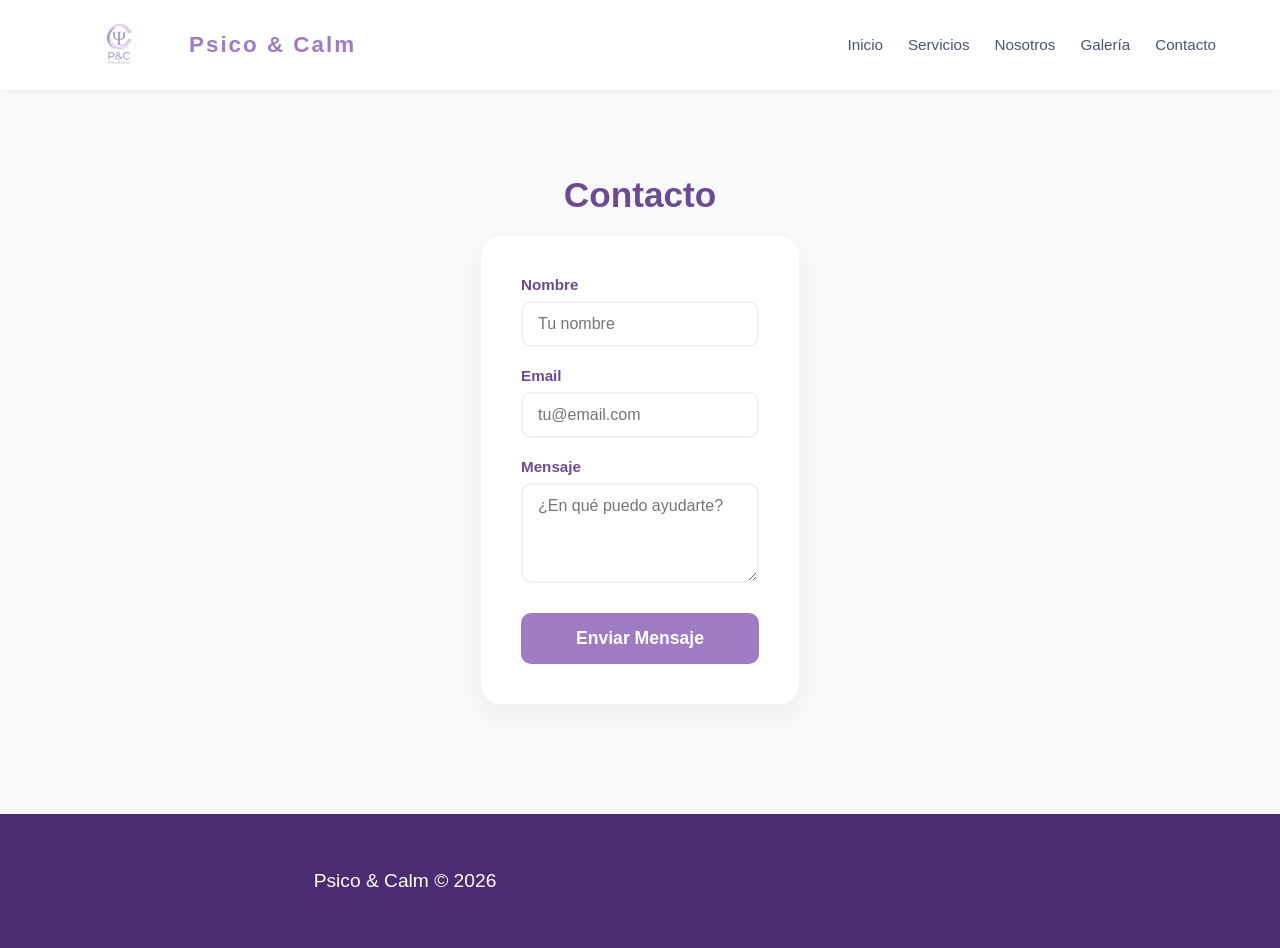
==== contacto.html @ 7fb34bec "Estructura de navegación y páginas de contacto y nosotros" ====
<!DOCTYPE html>
<html lang="es">
<head>
    <meta charset="UTF-8">
    <meta name="viewport" content="width=device-width, initial-scale=1.0">
    <title>Contacto - Psico & Calm</title>
    <link rel="stylesheet" href="css/style.css">
</head>
<body>
    <header>
        <nav>
            <div class="logo">
                <a href="index.html">
                    <img src="imagenes/logo.png" alt="Logo" class="logo-img">
                </a>
                <div class="texto-logo">
                    <span class="nombre-logo">Psico & Calm</span>
                </div>
            </div>
            <ul>
                <li><a href="index.html">Inicio</a></li>
                <li><a href="servicios.html">Servicios</a></li>
                <li><a href="nosotros.html">Nosotros</a></li>
                <li><a href="galería.html">Galería</a></li>
                <li><a href="contacto.html">Contacto</a></li>
            </ul>
        </nav>
    </header>

    <main class="contacto-container">
        <h1>Contacto</h1>
        <form class="formulario-contacto">
            <div class="campo">
                <label>Nombre</label>
                <input type="text" required placeholder="Tu nombre">
            </div>
            <div class="campo">
                <label>Email</label>
                <input type="email" required placeholder="tu@email.com">
            </div>
            <div class="campo">
                <label>Mensaje</label>
                <textarea rows="4" placeholder="¿En qué puedo ayudarte?"></textarea>
            </div>
            <button type="submit" class="btn-enviar">Enviar Mensaje</button>
        </form>
    </main>

    <footer>
        <p>Psico & Calm © 2026</p>
    </footer>
</body>
</html>
---- css/style.css ----
/* 1. ESTRUCTURA GLOBAL */
body {
    display: flex;
    flex-direction: column;
    min-height: 100vh;
    margin: 0;
    font-family: 'Segoe UI', Tahoma, Geneva, Verdana, sans-serif;
    background-color: #f9f9fb;
}

/* 2. HEADER Y NAVEGACIÓN */
header {
    background-color: #ffffff;
    padding: 10px 5%;
    position: sticky;
    top: 0;
    z-index: 1000;
    box-shadow: 0 2px 10px rgba(0,0,0,0.05);
}

nav {
    display: flex;
    justify-content: space-between;
    align-items: center;
    min-height: 70px;
}

.logo {
    display: flex;
    align-items: center;
    gap: 15px;
}

.logo-img {
    height: 60px;
    width: auto;
    transition: transform 0.3s ease;
}

.texto-logo {
    display: flex;
    flex-direction: column;
}

.nombre-logo {
    font-size: 1.4rem;
    letter-spacing: 2px;
    font-weight: bold;
    color: #9f7bc3;
}

.especialidad {
    font-size: 0.75rem;
    letter-spacing: 4px;
    text-transform: uppercase;
    color: #718096;
}

nav ul {
    list-style: none;
    display: flex;
    gap: 25px;
    margin: 0;
    padding: 0;
}

nav ul li a {
    text-decoration: none;
    color: #4a5568;
    font-weight: 500;
    font-size: 0.95rem;
    transition: color 0.3s;
}

nav ul li a:hover {
    color: #9f7bc3;
}

/* 3. CONTENIDO PRINCIPAL (MAIN) */
main {
    flex: 1;
}

h1 {
    color: #6a4c93;
    font-size: 2.2rem;
    text-align: center;
    line-height: 1.2;
    margin-bottom: 20px;
    max-width: 800px;
}

p {
    color: #555555;
    font-size: 1.15rem;
    line-height: 1.8;
    max-width: 750px;
    margin: 0 auto 30px;
    text-align: center;
    font-style: italic;
}

.resaltado {
    color: #9f7bc3;
    font-weight: 600;
    border-bottom: 2px solid #e9d8fd;
}

/* 4. BIENESTAR MENTAL */
.bienestar-mental {
    background-image: linear-gradient(rgba(255, 255, 255, 0.7), rgba(255, 255, 255, 0.7)), url('psicologo.png');
    background-size: cover;
    background-position: center;
    min-height: 70vh;
    display: flex;
    flex-direction: column;
    justify-content: center;
    align-items: center;
    text-align: center;
    padding: 40px 20px;
}

/* 5. EL CARTEL - EXPERIENCIA */
.experiencia {
    background: linear-gradient(135deg, #4b2c71 0%, #331c4e 100%);
    color: #ffffff;
    border-radius: 30px;
    box-shadow: 0 20px 40px rgba(0, 0, 0, 0.2);
    padding: 50px 40px;
    max-width: 700px;
    margin: 60px auto;
    text-align: center;
    position: relative;
    overflow: hidden;
    border-left: none; /* Quitamos el borde lateral aquí */
}

.experiencia h3 {
    color: #fff !important;
    border-bottom: 1px solid rgba(255,255,255,0.2) !important;
}

.experiencia h3::before {
    content: '🧠';
    display: block;
    font-size: 2.5rem;
    margin-bottom: 10px;
}

.experiencia li {
    color: #e2e8f0 !important;
}

/* 6. TARJETAS DE ARTÍCULOS */
article {
    background-color: #ffffff;
    padding: 40px;
    margin: 30px auto;
    max-width: 550px;
    border-radius: 15px;
    border-left: 6px solid #9f7bc3;
    box-shadow: 0 10px 25px rgba(0, 0, 0, 0.05);
    transition: transform 0.3s ease;
}

article:hover {
    transform: translateY(-5px);
    box-shadow: 0 15px 35px rgba(159, 123, 195, 0.2);
}

article h2, article h3 {
    color: #7d5ba6;
    margin-top: 0;
    margin-bottom: 20px;
    font-size: 1.6rem;
    border-bottom: 1px solid #edf2f7;
    padding-bottom: 10px;
}

/* 7. LISTAS Y CHECKS */
article ul {
    list-style: none;
    padding: 0;
}

article li {
    position: relative;
    padding-left: 35px;
    margin-bottom: 15px;
    color: #4a5568;
    line-height: 1.6;
    text-align: left;
}

article li::before {
    content: '✓';
    position: absolute;
    left: 0;
    color: #9f7bc3;
    font-weight: bold;
    font-size: 1.2rem;
}

.experiencia li::before {
    color: #d8b4fe;
}

/* 8. ANIMACIONES */
@keyframes aparecerSuave {
    from {
        opacity: 0;
        transform: translateY(20px);
    }
    to {
        opacity: 1;
        transform: translateY(0);
    }
}

.bienestar-mental h1 { animation: aparecerSuave 1s ease-out forwards; }
.bienestar-mental p { opacity: 0; animation: aparecerSuave 1s ease-out 0.4s forwards; }

.experiencia li { opacity: 0; }
.experiencia li:nth-child(1) { animation: aparecerSuave 0.8s ease-out 0.8s forwards; }
.experiencia li:nth-child(2) { animation: aparecerSuave 0.8s ease-out 1.0s forwards; }
.experiencia li:nth-child(3) { animation: aparecerSuave 0.8s ease-out 1.2s forwards; }

/* 9. FOOTER */
footer {
    background-color: #4b2c71;
    color: #ffffff;
    text-align: center;
    padding: 40px 20px;
    margin-top: 50px;
}

footer p {
    color: white;
    font-size: 1.2rem;
    margin: 10px; /* Se agregó la unidad 'px' y el ';' */
    font-style: normal;
}
/* 10. ESTILOS DE CONTACTO */
.contacto-container {
    padding: 60px 20px;
    max-width: 600px;
    margin: 0 auto;
}

.formulario-contacto {
    background-color: #ffffff;
    padding: 40px;
    border-radius: 20px;
    box-shadow: 0 10px 30px rgba(0, 0, 0, 0.05);
    display: flex;
    flex-direction: column;
    gap: 20px;
}

.campo {
    display: flex;
    flex-direction: column;
    gap: 8px;
    text-align: left;
}

.campo label {
    color: #6a4c93;
    font-weight: 600;
    font-size: 0.95rem;
}

.campo input, .campo textarea {
    padding: 12px 15px;
    border: 2px solid #edf2f7;
    border-radius: 10px;
    font-family: inherit;
    font-size: 1rem;
    transition: border-color 0.3s ease;
}

.campo input:focus, .campo textarea:focus {
    outline: none;
    border-color: #9f7bc3;
    background-color: #fdfbff;
}

.btn-enviar {
    background-color: #9f7bc3;
    color: white;
    padding: 15px;
    border: none;
    border-radius: 10px;
    font-size: 1.1rem;
    font-weight: bold;
    cursor: pointer;
    transition: background-color 0.3s ease, transform 0.2s ease;
    margin-top: 10px;
}

.btn-enviar:hover {
    background-color: #7d5ba6;
    transform: translateY(-2px);
}
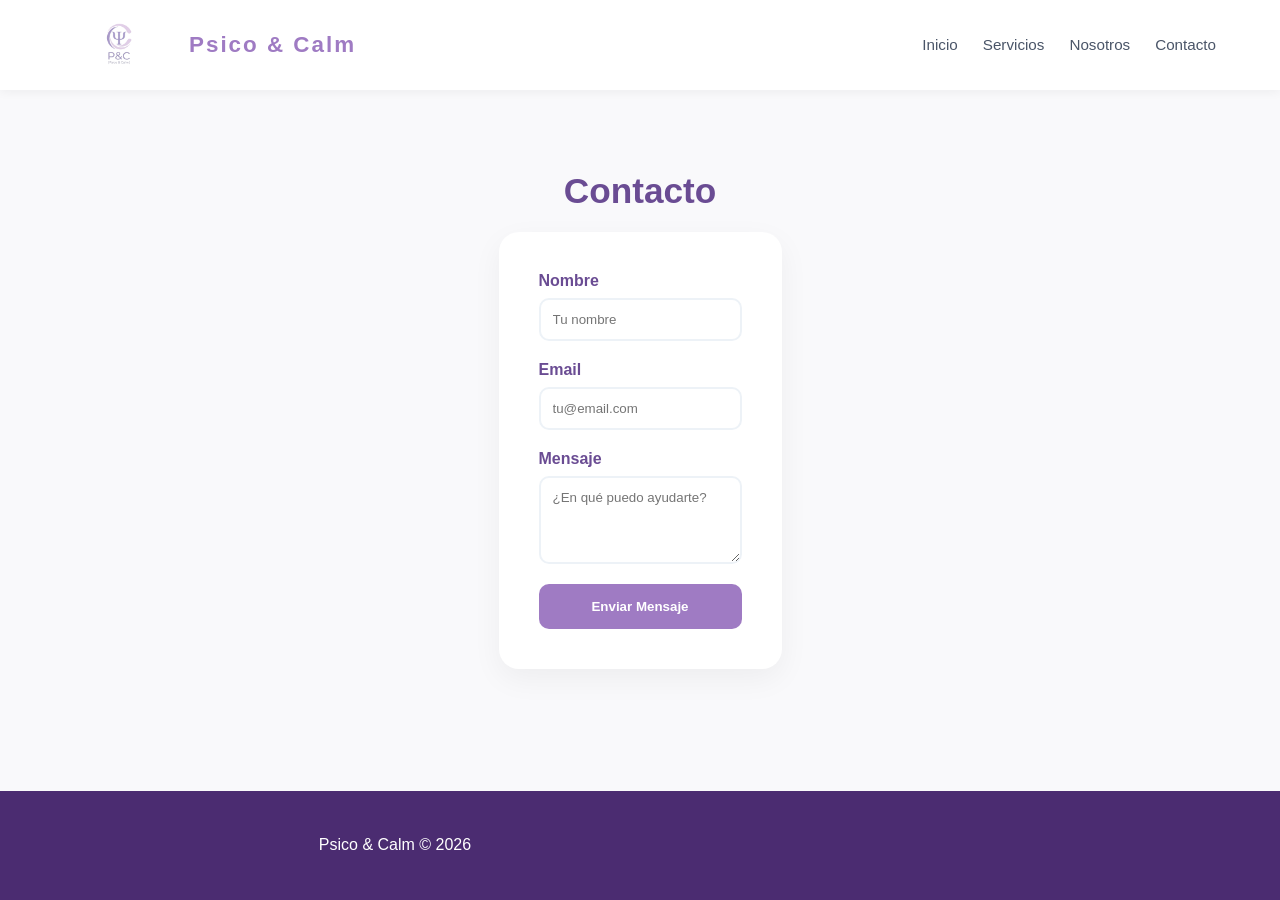
==== commit 2438b188: "docs: agregado README y finalización de páginas de servicios y nosotros" ====
--- a/contacto.html
+++ b/contacto.html
@@ -21,7 +21,6 @@
                 <li><a href="index.html">Inicio</a></li>
                 <li><a href="servicios.html">Servicios</a></li>
                 <li><a href="nosotros.html">Nosotros</a></li>
-                <li><a href="galería.html">Galería</a></li>
                 <li><a href="contacto.html">Contacto</a></li>
             </ul>
         </nav>
--- a/css/style.css
+++ b/css/style.css
@@ -37,16 +37,12 @@
     transition: transform 0.3s ease;
 }
 
-.texto-logo {
-    display: flex;
-    flex-direction: column;
-}
-
 .nombre-logo {
     font-size: 1.4rem;
     letter-spacing: 2px;
     font-weight: bold;
     color: #9f7bc3;
+    display: block;
 }
 
 .especialidad {
@@ -86,7 +82,7 @@
     font-size: 2.2rem;
     text-align: center;
     line-height: 1.2;
-    margin-bottom: 20px;
+    margin: 20px auto;
     max-width: 800px;
 }
 
@@ -97,7 +93,6 @@
     max-width: 750px;
     margin: 0 auto 30px;
     text-align: center;
-    font-style: italic;
 }
 
 .resaltado {
@@ -106,52 +101,21 @@
     border-bottom: 2px solid #e9d8fd;
 }
 
-/* 4. BIENESTAR MENTAL */
-.bienestar-mental {
-    background-image: linear-gradient(rgba(255, 255, 255, 0.7), rgba(255, 255, 255, 0.7)), url('psicologo.png');
+/* 4. SECCIÓN HERO (BIENESTAR MENTAL) */
+.bienestar-mental, .servicios-hero {
+    /* RUTA CORREGIDA: sale de css/ y entra a imagenes/ */
+    background-image: linear-gradient(rgba(255, 255, 255, 0.75), rgba(255, 255, 255, 0.75)), url('../imagenes/psicologo.png');
     background-size: cover;
     background-position: center;
-    min-height: 70vh;
-    display: flex;
-    flex-direction: column;
-    justify-content: center;
-    align-items: center;
-    text-align: center;
-    padding: 40px 20px;
-}
-
-/* 5. EL CARTEL - EXPERIENCIA */
-.experiencia {
-    background: linear-gradient(135deg, #4b2c71 0%, #331c4e 100%);
-    color: #ffffff;
-    border-radius: 30px;
-    box-shadow: 0 20px 40px rgba(0, 0, 0, 0.2);
-    padding: 50px 40px;
-    max-width: 700px;
-    margin: 60px auto;
-    text-align: center;
-    position: relative;
-    overflow: hidden;
-    border-left: none; /* Quitamos el borde lateral aquí */
-}
-
-.experiencia h3 {
-    color: #fff !important;
-    border-bottom: 1px solid rgba(255,255,255,0.2) !important;
-}
-
-.experiencia h3::before {
-    content: '🧠';
-    display: block;
-    font-size: 2.5rem;
-    margin-bottom: 10px;
-}
-
-.experiencia li {
-    color: #e2e8f0 !important;
-}
-
-/* 6. TARJETAS DE ARTÍCULOS */
+    padding: 80px 20px;
+    text-align: center;
+}
+
+.bienestar-mental p {
+    font-style: italic;
+}
+
+/* 5. TARJETAS DE ARTÍCULOS (GENERAL) */
 article {
     background-color: #ffffff;
     padding: 40px;
@@ -177,7 +141,7 @@
     padding-bottom: 10px;
 }
 
-/* 7. LISTAS Y CHECKS */
+/* 6. LISTAS CON CHECKS */
 article ul {
     list-style: none;
     padding: 0;
@@ -188,7 +152,6 @@
     padding-left: 35px;
     margin-bottom: 15px;
     color: #4a5568;
-    line-height: 1.6;
     text-align: left;
 }
 
@@ -198,49 +161,67 @@
     left: 0;
     color: #9f7bc3;
     font-weight: bold;
-    font-size: 1.2rem;
-}
-
-.experiencia li::before {
-    color: #d8b4fe;
-}
-
-/* 8. ANIMACIONES */
-@keyframes aparecerSuave {
-    from {
-        opacity: 0;
-        transform: translateY(20px);
-    }
-    to {
-        opacity: 1;
-        transform: translateY(0);
-    }
-}
-
-.bienestar-mental h1 { animation: aparecerSuave 1s ease-out forwards; }
-.bienestar-mental p { opacity: 0; animation: aparecerSuave 1s ease-out 0.4s forwards; }
-
-.experiencia li { opacity: 0; }
-.experiencia li:nth-child(1) { animation: aparecerSuave 0.8s ease-out 0.8s forwards; }
-.experiencia li:nth-child(2) { animation: aparecerSuave 0.8s ease-out 1.0s forwards; }
-.experiencia li:nth-child(3) { animation: aparecerSuave 0.8s ease-out 1.2s forwards; }
-
-/* 9. FOOTER */
-footer {
-    background-color: #4b2c71;
+}
+
+/* 7. SECCIÓN ESPECIAL (EXPERIENCIA / CARTEL) */
+.experiencia {
+    background: linear-gradient(135deg, #4b2c71 0%, #331c4e 100%);
     color: #ffffff;
-    text-align: center;
-    padding: 40px 20px;
-    margin-top: 50px;
-}
-
-footer p {
-    color: white;
-    font-size: 1.2rem;
-    margin: 10px; /* Se agregó la unidad 'px' y el ';' */
+    border-radius: 30px;
+    max-width: 700px;
+    border-left: none; /* Sin borde para el destacado */
+}
+
+.experiencia h3 {
+    color: #fff !important;
+    border-bottom-color: rgba(255,255,255,0.2) !important;
+}
+
+.experiencia li { color: #e2e8f0 !important; }
+.experiencia li::before { color: #d8b4fe !important; }
+
+/* 8. SERVICIOS (FLEXBOX DINÁMICO) */
+.contenedor-servicios {
+    display: flex;
+    flex-wrap: wrap;
+    justify-content: center;
+    gap: 30px;
+    padding: 60px 5%;
+    max-width: 1200px;
+    margin: 0 auto;
+}
+
+.tarjeta-servicio {
+    background-color: #ffffff;
+    flex: 1 1 300px; /* Crece y se achica, base de 300px */
+    max-width: 350px;
+    padding: 40px 30px;
+    border-radius: 20px;
+    border-left: none; /* Reseteamos estilo de article general */
+    border-bottom: 5px solid #9f7bc3;
+    text-align: center;
+    display: flex;
+    flex-direction: column;
+    align-items: center;
+}
+
+.tarjeta-servicio h3 {
+    border-bottom: none !important;
+    padding-bottom: 0 !important;
+}
+
+.tarjeta-servicio p {
+    font-size: 1rem;
     font-style: normal;
-}
-/* 10. ESTILOS DE CONTACTO */
+    margin-bottom: 0;
+}
+
+.icono-servicio {
+    font-size: 3rem;
+    margin-bottom: 15px;
+}
+
+/* 9. FORMULARIO DE CONTACTO */
 .contacto-container {
     padding: 60px 20px;
     max-width: 600px;
@@ -264,25 +245,18 @@
     text-align: left;
 }
 
-.campo label {
-    color: #6a4c93;
-    font-weight: 600;
-    font-size: 0.95rem;
-}
+.campo label { color: #6a4c93; font-weight: 600; }
 
 .campo input, .campo textarea {
-    padding: 12px 15px;
+    padding: 12px;
     border: 2px solid #edf2f7;
     border-radius: 10px;
     font-family: inherit;
-    font-size: 1rem;
-    transition: border-color 0.3s ease;
 }
 
 .campo input:focus, .campo textarea:focus {
     outline: none;
     border-color: #9f7bc3;
-    background-color: #fdfbff;
 }
 
 .btn-enviar {
@@ -291,14 +265,114 @@
     padding: 15px;
     border: none;
     border-radius: 10px;
-    font-size: 1.1rem;
     font-weight: bold;
     cursor: pointer;
-    transition: background-color 0.3s ease, transform 0.2s ease;
-    margin-top: 10px;
-}
-
-.btn-enviar:hover {
-    background-color: #7d5ba6;
-    transform: translateY(-2px);
-}+    transition: 0.3s;
+}
+
+.btn-enviar:hover { background-color: #7d5ba6; transform: translateY(-2px); }
+
+/* --- SECCIÓN NOSOTROS (SOBRE MÍ) --- */
+.sobre-mi-container {
+    display: flex;
+    flex-wrap: wrap;
+    align-items: center;
+    justify-content: center;
+    gap: 50px;
+    padding: 80px 10%;
+    max-width: 1200px;
+    margin: 0 auto;
+}
+
+.sobre-mi-foto img {
+    width: 100%;
+    max-width: 400px;
+    border-radius: 30px;
+    box-shadow: 20px 20px 0px #e9d8fd; /* Detalle decorativo violeta */
+}
+
+.sobre-mi-texto {
+    flex: 1;
+    min-width: 300px;
+    text-align: left;
+}
+
+.sobre-mi-texto h1 {
+    text-align: left;
+    margin-left: 0;
+}
+
+.formacion-badges {
+    display: flex;
+    gap: 10px;
+    flex-wrap: wrap;
+    margin-top: 20px;
+}
+
+.formacion-badges span {
+    background-color: #9f7bc3;
+    color: white;
+    padding: 5px 15px;
+    border-radius: 20px;
+    font-size: 0.85rem;
+    font-weight: 600;
+}
+
+/* --- SECCIÓN METODOLOGÍA --- */
+.metodologia {
+    background-color: #ffffff;
+    padding: 80px 10%;
+    text-align: center;
+}
+
+.metodologia h2 {
+    color: #6a4c93;
+    margin-bottom: 40px;
+    font-size: 2rem;
+}
+
+.metodologia-grid {
+    display: flex;
+    flex-wrap: wrap;
+    gap: 30px;
+    justify-content: center;
+}
+
+.metodo-item {
+    background-color: #f9f9fb;
+    padding: 30px;
+    border-radius: 20px;
+    flex: 1 1 250px;
+    max-width: 350px;
+    transition: 0.3s;
+}
+
+.metodo-item:hover {
+    background-color: #f3eff9;
+}
+
+.metodo-item h3 {
+    color: #9f7bc3;
+    margin-bottom: 15px;
+    border: none !important; /* Limpieza de bordes previos */
+}
+
+/* 10. ANIMACIONES */
+@keyframes aparecer {
+    from { opacity: 0; transform: translateY(20px); }
+    to { opacity: 1; transform: translateY(0); }
+}
+
+.bienestar-mental h1 { animation: aparecer 1s forwards; }
+.bienestar-mental p { opacity: 0; animation: aparecer 1s 0.4s forwards; }
+
+/* 11. FOOTER */
+footer {
+    background-color: #4b2c71;
+    color: #ffffff;
+    text-align: center;
+    padding: 40px 20px;
+    margin-top: 50px;
+}
+
+footer p { color: white; margin: 0; font-size: 1rem; }
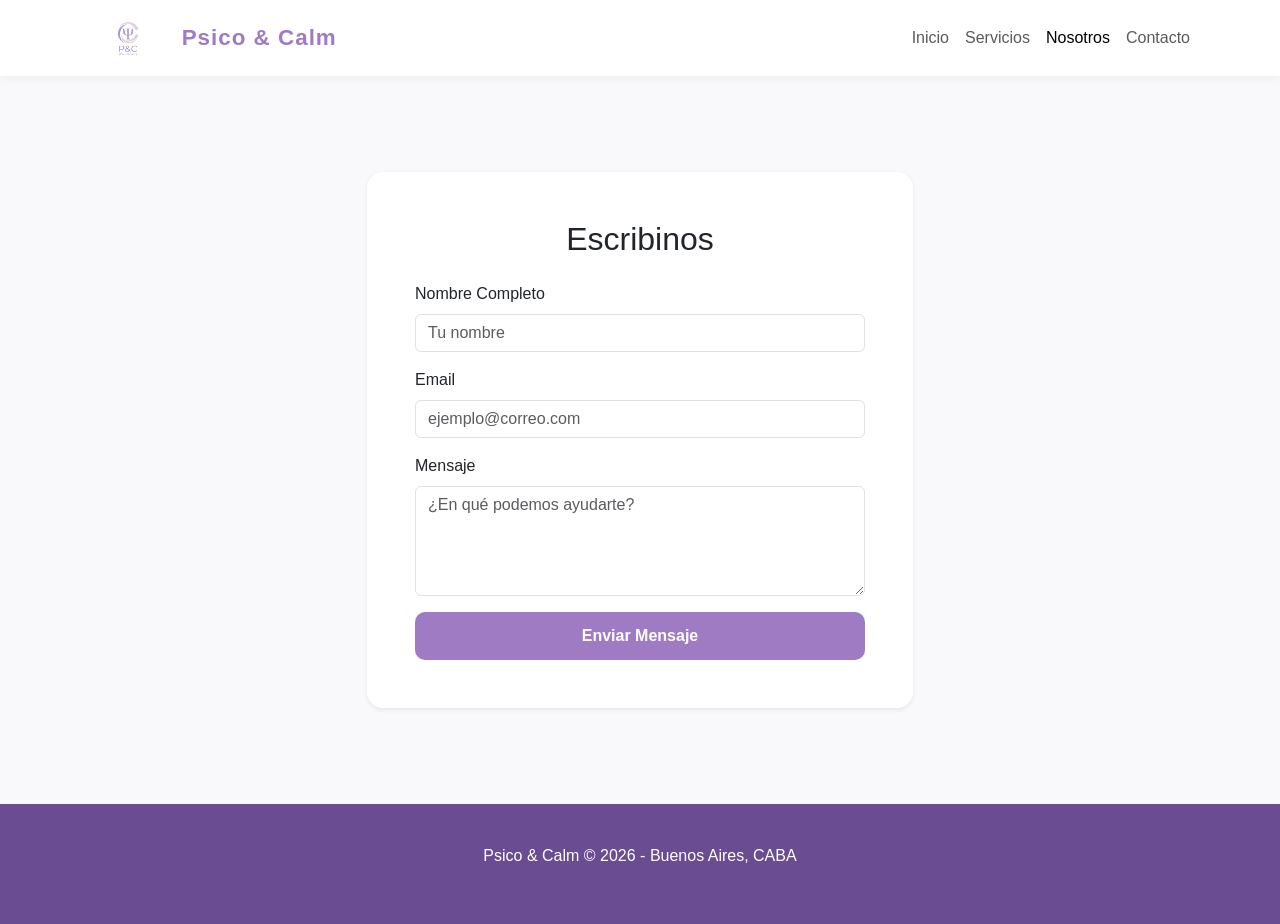
==== commit ce3de76f: "implementacion de Bootstrap Grid y paginas de Nosotros y Servicios" ====
--- a/contacto.html
+++ b/contacto.html
@@ -3,50 +3,61 @@
 <head>
     <meta charset="UTF-8">
     <meta name="viewport" content="width=device-width, initial-scale=1.0">
-    <title>Contacto - Psico & Calm</title>
+    <title>Contacto | Psico & Calm</title>
+    <link href="https://cdn.jsdelivr.net/npm/bootstrap@5.3.3/dist/css/bootstrap.min.css" rel="stylesheet">
     <link rel="stylesheet" href="css/style.css">
+    <header>
+        <nav class="navbar navbar-expand-lg navbar-light bg-white sticky-top">
+            <div class="container">
+                <a class="navbar-brand d-flex align-items-center" href="index.html">
+                    <img src="imagenes/logo.png" alt="Logo Psico & Calm" height="50" class="me-2">
+                    <span class="nombre-logo">Psico & Calm</span>
+                </a>
+                <button class="navbar-toggler" type="button" data-bs-toggle="collapse" data-bs-target="#navbarNav">
+                    <span class="navbar-toggler-icon"></span>
+                </button>
+                <div class="collapse navbar-collapse" id="navbarNav">
+                    <ul class="navbar-nav ms-auto text-center">
+                        <li class="nav-item"><a class="nav-link" href="index.html">Inicio</a></li>
+                        <li class="nav-item"><a class="nav-link" href="servicios.html">Servicios</a></li>
+                        <li class="nav-item"><a class="nav-link active" href="nosotros.html">Nosotros</a></li>
+                        <li class="nav-item"><a class="nav-link" href="contacto.html">Contacto</a></li>
+                    </ul>
+                </div>
+            </div>
+        </nav>
+    </header>
 </head>
 <body>
-    <header>
-        <nav>
-            <div class="logo">
-                <a href="index.html">
-                    <img src="imagenes/logo.png" alt="Logo" class="logo-img">
-                </a>
-                <div class="texto-logo">
-                    <span class="nombre-logo">Psico & Calm</span>
+    <main class="container my-5 py-5">
+        <div class="row justify-content-center">
+            <div class="col-12 col-md-8 col-lg-6">
+                <div class="bg-white p-5 rounded-4 shadow-sm">
+                    <h2 class="text-center mb-4">Escribinos</h2>
+                    <form>
+                        <div class="mb-3">
+                            <label class="form-label">Nombre Completo</label>
+                            <input type="text" class="form-control" placeholder="Tu nombre" required>
+                        </div>
+                        <div class="mb-3">
+                            <label class="form-label">Email</label>
+                            <input type="email" class="form-control" placeholder="ejemplo@correo.com" required>
+                        </div>
+                        <div class="mb-3">
+                            <label class="form-label">Mensaje</label>
+                            <textarea class="form-control" rows="4" placeholder="¿En qué podemos ayudarte?"></textarea>
+                        </div>
+                        <button type="submit" class="btn btn-violeta w-100">Enviar Mensaje</button>
+                    </form>
                 </div>
             </div>
-            <ul>
-                <li><a href="index.html">Inicio</a></li>
-                <li><a href="servicios.html">Servicios</a></li>
-                <li><a href="nosotros.html">Nosotros</a></li>
-                <li><a href="contacto.html">Contacto</a></li>
-            </ul>
-        </nav>
-    </header>
-
-    <main class="contacto-container">
-        <h1>Contacto</h1>
-        <form class="formulario-contacto">
-            <div class="campo">
-                <label>Nombre</label>
-                <input type="text" required placeholder="Tu nombre">
-            </div>
-            <div class="campo">
-                <label>Email</label>
-                <input type="email" required placeholder="tu@email.com">
-            </div>
-            <div class="campo">
-                <label>Mensaje</label>
-                <textarea rows="4" placeholder="¿En qué puedo ayudarte?"></textarea>
-            </div>
-            <button type="submit" class="btn-enviar">Enviar Mensaje</button>
-        </form>
+        </div>
     </main>
 
+    </body>
     <footer>
-        <p>Psico & Calm © 2026</p>
+        <div class="container">
+            <p>Psico & Calm © 2026 - Buenos Aires, CABA</p>
+        </div>
     </footer>
-</body>
 </html>
--- a/css/style.css
+++ b/css/style.css
@@ -1,378 +1,74 @@
-/* 1. ESTRUCTURA GLOBAL */
+/* --- 1. VARIABLES Y CONFIGURACIÓN GLOBAL --- */
+:root {
+    --violeta-principal: #9f7bc3;
+    --violeta-oscuro: #6a4c93;
+    --gris-suave: #f9f9fb;
+}
+
 body {
+    font-family: 'Segoe UI', Tahoma, Geneva, Verdana, sans-serif;
+    background-color: var(--gris-suave);
+    overflow-x: hidden; /* Evita el desplazamiento horizontal  */
     display: flex;
     flex-direction: column;
     min-height: 100vh;
-    margin: 0;
-    font-family: 'Segoe UI', Tahoma, Geneva, Verdana, sans-serif;
-    background-color: #f9f9fb;
 }
 
-/* 2. HEADER Y NAVEGACIÓN */
-header {
-    background-color: #ffffff;
-    padding: 10px 5%;
-    position: sticky;
-    top: 0;
-    z-index: 1000;
+main { flex: 1; }
+
+/* --- 2. HEADER Y NAVEGACIÓN --- */
+.navbar {
     box-shadow: 0 2px 10px rgba(0,0,0,0.05);
-}
-
-nav {
-    display: flex;
-    justify-content: space-between;
-    align-items: center;
-    min-height: 70px;
-}
-
-.logo {
-    display: flex;
-    align-items: center;
-    gap: 15px;
-}
-
-.logo-img {
-    height: 60px;
-    width: auto;
-    transition: transform 0.3s ease;
 }
 
 .nombre-logo {
     font-size: 1.4rem;
-    letter-spacing: 2px;
     font-weight: bold;
-    color: #9f7bc3;
-    display: block;
+    color: var(--violeta-principal);
+    letter-spacing: 1px;
 }
 
-.especialidad {
-    font-size: 0.75rem;
-    letter-spacing: 4px;
-    text-transform: uppercase;
-    color: #718096;
-}
-
-nav ul {
-    list-style: none;
-    display: flex;
-    gap: 25px;
-    margin: 0;
-    padding: 0;
-}
-
-nav ul li a {
-    text-decoration: none;
-    color: #4a5568;
-    font-weight: 500;
-    font-size: 0.95rem;
-    transition: color 0.3s;
-}
-
-nav ul li a:hover {
-    color: #9f7bc3;
-}
-
-/* 3. CONTENIDO PRINCIPAL (MAIN) */
-main {
-    flex: 1;
-}
-
-h1 {
-    color: #6a4c93;
-    font-size: 2.2rem;
-    text-align: center;
-    line-height: 1.2;
-    margin: 20px auto;
-    max-width: 800px;
-}
-
-p {
-    color: #555555;
-    font-size: 1.15rem;
-    line-height: 1.8;
-    max-width: 750px;
-    margin: 0 auto 30px;
+/* --- 3. COMPONENTES PERSONALIZADOS --- */
+.tarjeta-servicio {
+    background: #ffffff;
+    padding: 30px;
+    border-radius: 20px;
+    border-bottom: 5px solid var(--violeta-principal);
+    box-shadow: 0 10px 25px rgba(0,0,0,0.05);
+    transition: transform 0.3s ease;
     text-align: center;
 }
 
-.resaltado {
-    color: #9f7bc3;
-    font-weight: 600;
-    border-bottom: 2px solid #e9d8fd;
+.tarjeta-servicio:hover {
+    transform: translateY(-10px); /* Efecto visual avanzado  */
 }
 
-/* 4. SECCIÓN HERO (BIENESTAR MENTAL) */
-.bienestar-mental, .servicios-hero {
-    /* RUTA CORREGIDA: sale de css/ y entra a imagenes/ */
-    background-image: linear-gradient(rgba(255, 255, 255, 0.75), rgba(255, 255, 255, 0.75)), url('../imagenes/psicologo.png');
-    background-size: cover;
-    background-position: center;
-    padding: 80px 20px;
-    text-align: center;
+.icono-servicio { font-size: 3rem; margin-bottom: 15px; }
+
+/* --- 4. FORMULARIO --- */
+.form-control:focus {
+    border-color: var(--violeta-principal);
+    box-shadow: 0 0 0 0.25rem rgba(159, 123, 195, 0.25);
 }
 
-.bienestar-mental p {
-    font-style: italic;
-}
-
-/* 5. TARJETAS DE ARTÍCULOS (GENERAL) */
-article {
-    background-color: #ffffff;
-    padding: 40px;
-    margin: 30px auto;
-    max-width: 550px;
-    border-radius: 15px;
-    border-left: 6px solid #9f7bc3;
-    box-shadow: 0 10px 25px rgba(0, 0, 0, 0.05);
-    transition: transform 0.3s ease;
-}
-
-article:hover {
-    transform: translateY(-5px);
-    box-shadow: 0 15px 35px rgba(159, 123, 195, 0.2);
-}
-
-article h2, article h3 {
-    color: #7d5ba6;
-    margin-top: 0;
-    margin-bottom: 20px;
-    font-size: 1.6rem;
-    border-bottom: 1px solid #edf2f7;
-    padding-bottom: 10px;
-}
-
-/* 6. LISTAS CON CHECKS */
-article ul {
-    list-style: none;
-    padding: 0;
-}
-
-article li {
-    position: relative;
-    padding-left: 35px;
-    margin-bottom: 15px;
-    color: #4a5568;
-    text-align: left;
-}
-
-article li::before {
-    content: '✓';
-    position: absolute;
-    left: 0;
-    color: #9f7bc3;
+.btn-violeta {
+    background-color: var(--violeta-principal);
+    color: white;
+    border: none;
+    padding: 12px 30px;
+    border-radius: 10px;
     font-weight: bold;
 }
 
-/* 7. SECCIÓN ESPECIAL (EXPERIENCIA / CARTEL) */
-.experiencia {
-    background: linear-gradient(135deg, #4b2c71 0%, #331c4e 100%);
-    color: #ffffff;
-    border-radius: 30px;
-    max-width: 700px;
-    border-left: none; /* Sin borde para el destacado */
+.btn-violeta:hover {
+    background-color: var(--violeta-oscuro);
+    color: white;
 }
 
-.experiencia h3 {
-    color: #fff !important;
-    border-bottom-color: rgba(255,255,255,0.2) !important;
-}
-
-.experiencia li { color: #e2e8f0 !important; }
-.experiencia li::before { color: #d8b4fe !important; }
-
-/* 8. SERVICIOS (FLEXBOX DINÁMICO) */
-.contenedor-servicios {
-    display: flex;
-    flex-wrap: wrap;
-    justify-content: center;
-    gap: 30px;
-    padding: 60px 5%;
-    max-width: 1200px;
-    margin: 0 auto;
-}
-
-.tarjeta-servicio {
-    background-color: #ffffff;
-    flex: 1 1 300px; /* Crece y se achica, base de 300px */
-    max-width: 350px;
-    padding: 40px 30px;
-    border-radius: 20px;
-    border-left: none; /* Reseteamos estilo de article general */
-    border-bottom: 5px solid #9f7bc3;
+/* --- 5. FOOTER --- */
+footer {
+    background-color: var(--violeta-oscuro);
+    color: white;
     text-align: center;
-    display: flex;
-    flex-direction: column;
-    align-items: center;
-}
-
-.tarjeta-servicio h3 {
-    border-bottom: none !important;
-    padding-bottom: 0 !important;
-}
-
-.tarjeta-servicio p {
-    font-size: 1rem;
-    font-style: normal;
-    margin-bottom: 0;
-}
-
-.icono-servicio {
-    font-size: 3rem;
-    margin-bottom: 15px;
-}
-
-/* 9. FORMULARIO DE CONTACTO */
-.contacto-container {
-    padding: 60px 20px;
-    max-width: 600px;
-    margin: 0 auto;
-}
-
-.formulario-contacto {
-    background-color: #ffffff;
-    padding: 40px;
-    border-radius: 20px;
-    box-shadow: 0 10px 30px rgba(0, 0, 0, 0.05);
-    display: flex;
-    flex-direction: column;
-    gap: 20px;
-}
-
-.campo {
-    display: flex;
-    flex-direction: column;
-    gap: 8px;
-    text-align: left;
-}
-
-.campo label { color: #6a4c93; font-weight: 600; }
-
-.campo input, .campo textarea {
-    padding: 12px;
-    border: 2px solid #edf2f7;
-    border-radius: 10px;
-    font-family: inherit;
-}
-
-.campo input:focus, .campo textarea:focus {
-    outline: none;
-    border-color: #9f7bc3;
-}
-
-.btn-enviar {
-    background-color: #9f7bc3;
-    color: white;
-    padding: 15px;
-    border: none;
-    border-radius: 10px;
-    font-weight: bold;
-    cursor: pointer;
-    transition: 0.3s;
-}
-
-.btn-enviar:hover { background-color: #7d5ba6; transform: translateY(-2px); }
-
-/* --- SECCIÓN NOSOTROS (SOBRE MÍ) --- */
-.sobre-mi-container {
-    display: flex;
-    flex-wrap: wrap;
-    align-items: center;
-    justify-content: center;
-    gap: 50px;
-    padding: 80px 10%;
-    max-width: 1200px;
-    margin: 0 auto;
-}
-
-.sobre-mi-foto img {
-    width: 100%;
-    max-width: 400px;
-    border-radius: 30px;
-    box-shadow: 20px 20px 0px #e9d8fd; /* Detalle decorativo violeta */
-}
-
-.sobre-mi-texto {
-    flex: 1;
-    min-width: 300px;
-    text-align: left;
-}
-
-.sobre-mi-texto h1 {
-    text-align: left;
-    margin-left: 0;
-}
-
-.formacion-badges {
-    display: flex;
-    gap: 10px;
-    flex-wrap: wrap;
-    margin-top: 20px;
-}
-
-.formacion-badges span {
-    background-color: #9f7bc3;
-    color: white;
-    padding: 5px 15px;
-    border-radius: 20px;
-    font-size: 0.85rem;
-    font-weight: 600;
-}
-
-/* --- SECCIÓN METODOLOGÍA --- */
-.metodologia {
-    background-color: #ffffff;
-    padding: 80px 10%;
-    text-align: center;
-}
-
-.metodologia h2 {
-    color: #6a4c93;
-    margin-bottom: 40px;
-    font-size: 2rem;
-}
-
-.metodologia-grid {
-    display: flex;
-    flex-wrap: wrap;
-    gap: 30px;
-    justify-content: center;
-}
-
-.metodo-item {
-    background-color: #f9f9fb;
-    padding: 30px;
-    border-radius: 20px;
-    flex: 1 1 250px;
-    max-width: 350px;
-    transition: 0.3s;
-}
-
-.metodo-item:hover {
-    background-color: #f3eff9;
-}
-
-.metodo-item h3 {
-    color: #9f7bc3;
-    margin-bottom: 15px;
-    border: none !important; /* Limpieza de bordes previos */
-}
-
-/* 10. ANIMACIONES */
-@keyframes aparecer {
-    from { opacity: 0; transform: translateY(20px); }
-    to { opacity: 1; transform: translateY(0); }
-}
-
-.bienestar-mental h1 { animation: aparecer 1s forwards; }
-.bienestar-mental p { opacity: 0; animation: aparecer 1s 0.4s forwards; }
-
-/* 11. FOOTER */
-footer {
-    background-color: #4b2c71;
-    color: #ffffff;
-    text-align: center;
-    padding: 40px 20px;
-    margin-top: 50px;
-}
-
-footer p { color: white; margin: 0; font-size: 1rem; }
+    padding: 40px 0;
+}
